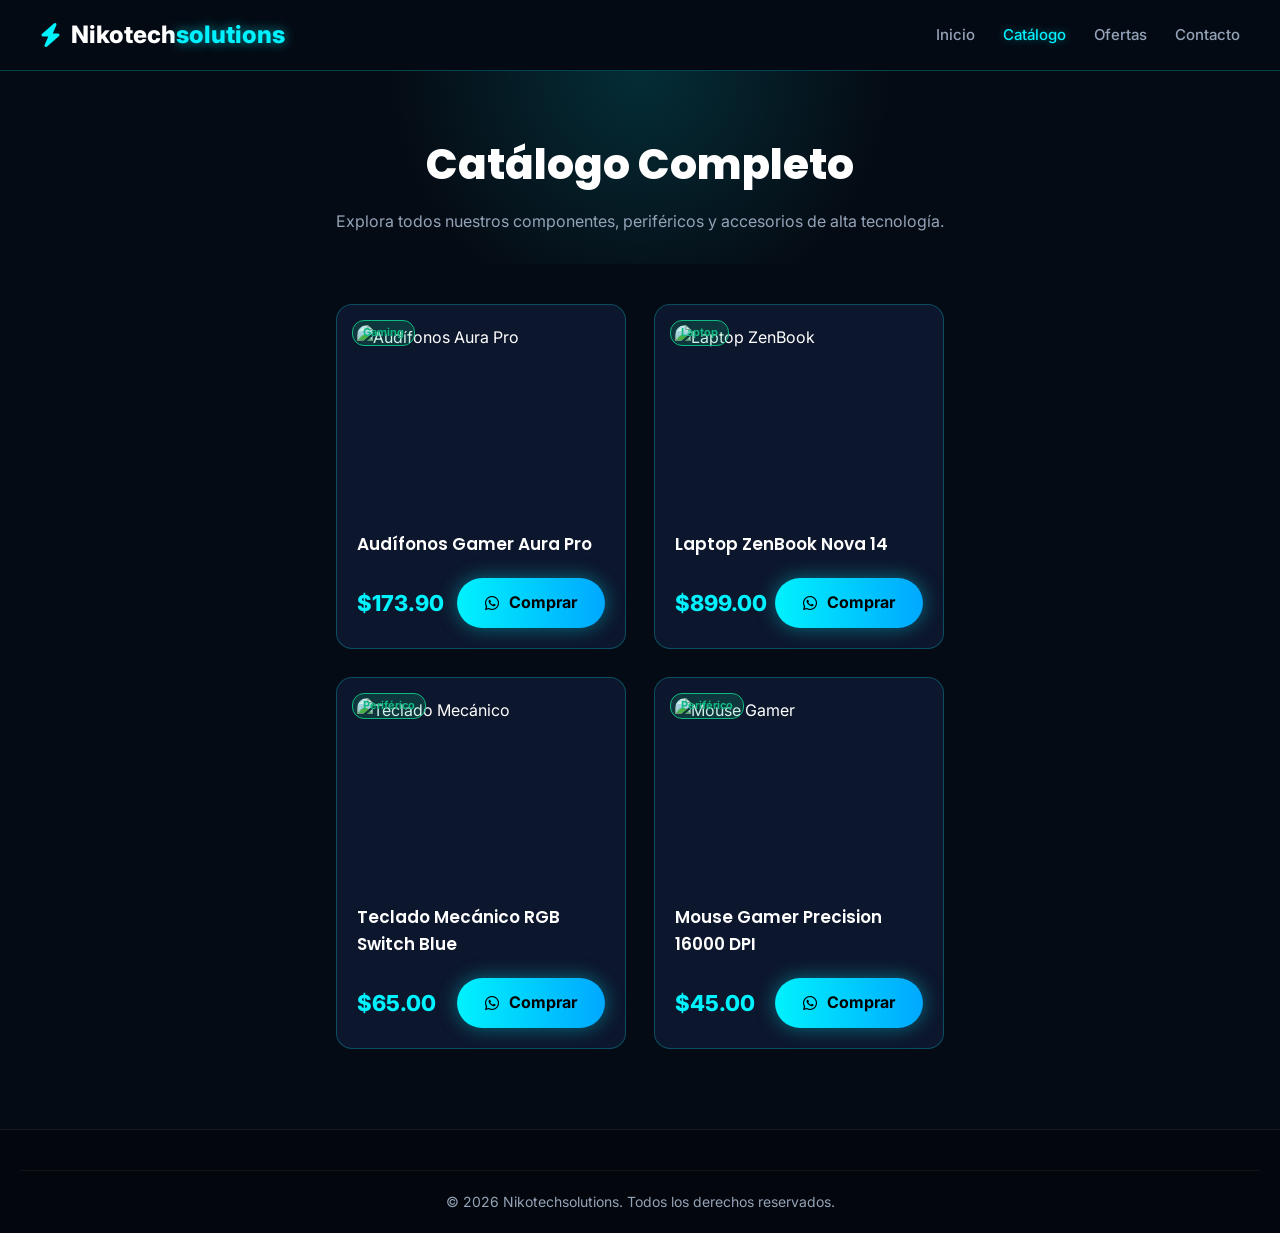
==== catalogo.html @ 28a03f34 "catalogo.html" ====
<!DOCTYPE html>
<html lang="es">
<head>
    <meta charset="UTF-8">
    <meta name="viewport" content="width=device-width, initial-scale=1.0">
    <title>Catálogo Completo | Nikotechsolutions</title>
    <link href="https://fonts.googleapis.com/css2?family=Poppins:wght@400;600;700;800&family=Inter:wght@300;400;500;600&display=swap" rel="stylesheet">
    <link rel="stylesheet" href="https://cdnjs.cloudflare.com/ajax/libs/font-awesome/6.5.1/css/all.min.css">
    <link rel="stylesheet" href="styles.css">
</head>
<body>

    <header>
        <div class="container nav-container">
            <a href="index.html" class="brand-logo">
                <i class="fa-solid fa-bolt" style="color: var(--accent-cyan);"></i>
                <span style="color: #fff;">Nikotech<span style="color: var(--accent-cyan); text-shadow: 0 0 12px rgba(0, 242, 254, 0.6);">solutions</span></span>
            </a>
            <ul class="nav-links">
                <li><a href="index.html">Inicio</a></li>
                <li><a href="catalogo.html" class="active">Catálogo</a></li>
                <li><a href="ofertas.html">Ofertas</a></li>
                <li><a href="contacto.html">Contacto</a></li>
            </ul>
        </div>
    </header>

    <main class="container">
        <section class="page-header">
            <h1>Catálogo Completo</h1>
            <p>Explora todos nuestros componentes, periféricos y accesorios de alta tecnología.</p>
        </section>

        <section class="products-grid">
            <!-- Producto 1 -->
            <div class="product-card">
                <span class="product-badge">Gaming</span>
                <img src="https://images.unsplash.com/photo-1546435770-a3e426bf472b?w=500" alt="Audífonos Aura Pro" class="product-img">
                <h3 class="product-title">Audífonos Gamer Aura Pro</h3>
                <div class="product-bottom">
                    <span class="product-price">$173.90</span>
                    <a href="https://wa.me/573000000000" class="btn-primary" target="_blank"><i class="fa-brands fa-whatsapp"></i> Comprar</a>
                </div>
            </div>

            <!-- Producto 2 -->
            <div class="product-card">
                <span class="product-badge">Laptop</span>
                <img src="https://images.unsplash.com/photo-1603302576837-37561b2e2302?w=500" alt="Laptop ZenBook" class="product-img">
                <h3 class="product-title">Laptop ZenBook Nova 14</h3>
                <div class="product-bottom">
                    <span class="product-price">$899.00</span>
                    <a href="https://wa.me/573000000000" class="btn-primary" target="_blank"><i class="fa-brands fa-whatsapp"></i> Comprar</a>
                </div>
            </div>

            <!-- Producto 3 -->
            <div class="product-card">
                <span class="product-badge">Periférico</span>
                <img src="https://images.unsplash.com/photo-1587829741301-dc798b83add3?w=500" alt="Teclado Mecánico" class="product-img">
                <h3 class="product-title">Teclado Mecánico RGB Switch Blue</h3>
                <div class="product-bottom">
                    <span class="product-price">$65.00</span>
                    <a href="https://wa.me/573000000000" class="btn-primary" target="_blank"><i class="fa-brands fa-whatsapp"></i> Comprar</a>
                </div>
            </div>

            <!-- Producto 4 -->
            <div class="product-card">
                <span class="product-badge">Periférico</span>
                <img src="https://images.unsplash.com/photo-1615663245857-ac93bb7c39e7?w=500" alt="Mouse Gamer" class="product-img">
                <h3 class="product-title">Mouse Gamer Precision 16000 DPI</h3>
                <div class="product-bottom">
                    <span class="product-price">$45.00</span>
                    <a href="https://wa.me/573000000000" class="btn-primary" target="_blank"><i class="fa-brands fa-whatsapp"></i> Comprar</a>
                </div>
            </div>
        </section>
    </main>

    <footer>
        <div class="container footer-bottom">
            <p>© 2026 Nikotechsolutions. Todos los derechos reservados.</p>
        </div>
    </footer>

</body>
</html>
---- styles.css ----
/* =========================================================
   ESTILOS GLOBALES - NIKOTECHSOLUTIONS
   ========================================================= */
:root {
    --bg-dark: #050b14;
    --bg-card: #0c162c;
    --bg-card-hover: #12203f;
    --accent-cyan: #00f2fe;
    --accent-green: #10b981;
    --accent-purple: #a855f7;
    --text-main: #ffffff;
    --text-muted: #94a3b8;
    --border-glow: rgba(0, 242, 254, 0.25);
    --border-glow-hover: rgba(0, 242, 254, 0.8);
}

* {
    margin: 0;
    padding: 0;
    box-sizing: border-box;
    font-family: 'Inter', sans-serif;
}

body {
    background-color: var(--bg-dark);
    color: var(--text-main);
    overflow-x: hidden;
    line-height: 1.6;
    display: flex;
    flex-direction: column;
    min-height: 100vh;
}

main {
    flex: 1;
}

h1, h2, h3, h4, .brand-logo {
    font-family: 'Poppins', sans-serif;
}

.container {
    max-width: 1240px;
    margin: 0 auto;
    padding: 0 20px;
}

/* Header */
header {
    position: sticky;
    top: 0;
    z-index: 100;
    background: rgba(5, 11, 20, 0.85);
    backdrop-filter: blur(12px);
    border-bottom: 1px solid var(--border-glow);
    padding: 16px 0;
}

.nav-container {
    display: flex;
    justify-content: space-between;
    align-items: center;
}

.brand-logo {
    font-size: 24px;
    font-weight: 800;
    color: #fff;
    text-decoration: none;
    display: flex;
    align-items: center;
    gap: 10px;
}

.nav-links {
    display: flex;
    list-style: none;
    gap: 28px;
}

.nav-links a {
    color: var(--text-muted);
    text-decoration: none;
    font-weight: 500;
    font-size: 15px;
    transition: 0.3s;
}

.nav-links a:hover, .nav-links a.active {
    color: var(--accent-cyan);
    text-shadow: 0 0 8px rgba(0, 242, 254, 0.4);
}

.header-actions {
    display: flex;
    align-items: center;
    gap: 18px;
}

.cart-btn {
    background: rgba(0, 242, 254, 0.1);
    border: 1px solid var(--accent-cyan);
    color: var(--accent-cyan);
    width: 42px;
    height: 42px;
    border-radius: 50%;
    display: flex;
    align-items: center;
    justify-content: center;
    cursor: pointer;
    position: relative;
}

/* Títulos de sección */
.page-header {
    padding: 60px 0 30px;
    text-align: center;
    background: radial-gradient(circle at 50% 0%, rgba(0, 242, 254, 0.15) 0%, transparent 70%);
}

.page-header h1 {
    font-size: 42px;
    font-weight: 800;
    margin-bottom: 10px;
}

.page-header p {
    color: var(--text-muted);
    font-size: 16px;
}

/* Tarjetas de Producto */
.products-grid {
    display: grid;
    grid-template-columns: repeat(auto-fill, minmax(260px, 1fr));
    gap: 28px;
    padding: 40px 0 80px;
}

.product-card {
    background: var(--bg-card);
    border: 1px solid var(--border-glow);
    border-radius: 16px;
    padding: 20px;
    transition: 0.3s ease;
    display: flex;
    flex-direction: column;
    justify-content: space-between;
    position: relative;
}

.product-card:hover {
    transform: translateY(-6px);
    background: var(--bg-card-hover);
    border-color: var(--border-glow-hover);
    box-shadow: 0 10px 25px rgba(0, 242, 254, 0.25);
}

.product-badge {
    position: absolute;
    top: 15px;
    left: 15px;
    background: rgba(16, 185, 129, 0.2);
    border: 1px solid var(--accent-green);
    color: var(--accent-green);
    font-size: 11px;
    font-weight: 700;
    padding: 3px 10px;
    border-radius: 12px;
}

.product-img {
    width: 100%;
    height: 190px;
    object-fit: cover;
    border-radius: 10px;
    margin-bottom: 16px;
}

.product-title {
    font-size: 17px;
    font-weight: 600;
    margin-bottom: 8px;
}

.product-bottom {
    display: flex;
    justify-content: space-between;
    align-items: center;
    margin-top: 12px;
}

.product-price {
    font-size: 22px;
    font-weight: 800;
    color: var(--accent-cyan);
}

.btn-primary {
    display: inline-flex;
    align-items: center;
    gap: 10px;
    background: linear-gradient(90deg, var(--accent-cyan), #00a8ff);
    color: #000;
    font-weight: 700;
    padding: 12px 28px;
    border-radius: 30px;
    text-decoration: none;
    box-shadow: 0 0 20px rgba(0, 242, 254, 0.4);
    border: none;
    cursor: pointer;
}

/* Footer */
footer {
    background: #03070d;
    border-top: 1px solid rgba(255, 255, 255, 0.08);
    padding: 40px 0 20px;
    color: var(--text-muted);
    font-size: 14px;
}

.footer-bottom {
    text-align: center;
    padding-top: 20px;
    border-top: 1px solid rgba(255, 255, 255, 0.05);
}

/* Responsivo */
@media (max-width: 768px) {
    .nav-links { display: none; }
    .brand-logo { font-size: 18px; }
    .page-header h1 { font-size: 30px; }
}
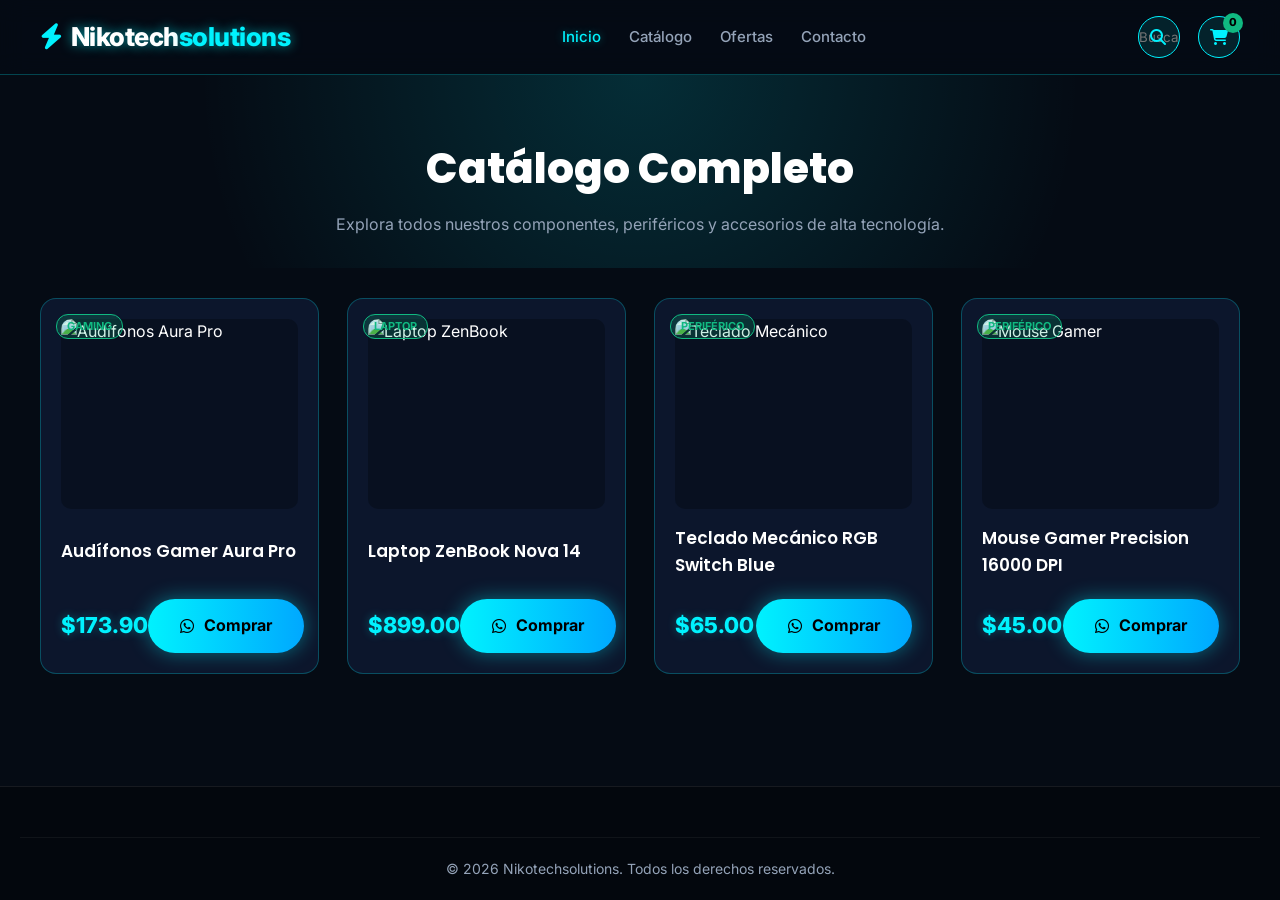
==== commit 5a012442: "catalogo.html" ====
--- a/catalogo.html
+++ b/catalogo.html
@@ -11,19 +11,42 @@
 <body>
 
     <header>
-        <div class="container nav-container">
-            <a href="index.html" class="brand-logo">
-                <i class="fa-solid fa-bolt" style="color: var(--accent-cyan);"></i>
-                <span style="color: #fff;">Nikotech<span style="color: var(--accent-cyan); text-shadow: 0 0 12px rgba(0, 242, 254, 0.6);">solutions</span></span>
-            </a>
-            <ul class="nav-links">
-                <li><a href="index.html">Inicio</a></li>
-                <li><a href="catalogo.html" class="active">Catálogo</a></li>
-                <li><a href="ofertas.html">Ofertas</a></li>
-                <li><a href="contacto.html">Contacto</a></li>
-            </ul>
+    <div class="container nav-container">
+        <!-- Logo -->
+        <a href="index.html" class="brand-logo">
+            <i class="fa-solid fa-bolt" style="color: var(--accent-cyan);"></i>
+            <span style="color: #fff;">Nikotech<span style="color: var(--accent-cyan); text-shadow: 0 0 12px rgba(0, 242, 254, 0.6);">solutions</span></span>
+        </a>
+
+        <!-- Enlaces del Menú -->
+        <ul class="nav-links" id="navLinks">
+            <li><a href="index.html" class="active">Inicio</a></li>
+            <li><a href="catalogo.html">Catálogo</a></li>
+            <li><a href="ofertas.html">Ofertas</a></li>
+            <li><a href="contacto.html">Contacto</a></li>
+        </ul>
+
+        <!-- Acciones del Header -->
+        <div class="header-actions">
+            <!-- Buscador (Lupita) -->
+            <div class="search-box">
+                <i class="fa-solid fa-magnifying-glass"></i>
+                <input type="text" id="searchInput" placeholder="Buscar..." onkeyup="filterProducts()">
+            </div>
+
+            <!-- Carrito -->
+            <div class="cart-btn" onclick="toggleCart()">
+                <i class="fa-solid fa-cart-shopping"></i>
+                <div class="cart-count" id="cartCount">0</div>
+            </div>
+
+            <!-- Botón Menú Hamburguesa (3 Líneas) -->
+            <button class="mobile-menu-btn" id="mobileMenuBtn" onclick="toggleMobileMenu()">
+                <i class="fa-solid fa-bars"></i>
+            </button>
         </div>
-    </header>
+    </div>
+</header>
 
     <main class="container">
         <section class="page-header">
--- a/styles.css
+++ b/styles.css
@@ -1,234 +1,888 @@
-/* =========================================================
-   ESTILOS GLOBALES - NIKOTECHSOLUTIONS
-   ========================================================= */
 :root {
-    --bg-dark: #050b14;
-    --bg-card: #0c162c;
-    --bg-card-hover: #12203f;
-    --accent-cyan: #00f2fe;
-    --accent-green: #10b981;
-    --accent-purple: #a855f7;
-    --text-main: #ffffff;
-    --text-muted: #94a3b8;
-    --border-glow: rgba(0, 242, 254, 0.25);
-    --border-glow-hover: rgba(0, 242, 254, 0.8);
-}
-
+  --bg-dark: #050b14;
+  --bg-card: #0c162c;
+  --bg-card-hover: #12203f;
+  --accent-cyan: #00f2fe;
+  --accent-green: #10b981;
+  --accent-purple: #a855f7;
+  --text-main: #ffffff;
+  --text-muted: #94a3b8;
+  --border-glow: rgba(0, 242, 254, 0.25);
+  --border-glow-hover: rgba(0, 242, 254, 0.8);
+}
 * {
-    margin: 0;
-    padding: 0;
-    box-sizing: border-box;
-    font-family: 'Inter', sans-serif;
-}
-
+  margin: 0;
+  padding: 0;
+  box-sizing: border-box;
+  font-family: "Inter", sans-serif;
+}
 body {
-    background-color: var(--bg-dark);
-    color: var(--text-main);
-    overflow-x: hidden;
-    line-height: 1.6;
-    display: flex;
+  background-color: var(--bg-dark);
+  color: var(--text-main);
+  overflow-x: hidden;
+  line-height: 1.6;
+  display: flex;
+  flex-direction: column;
+  min-height: 100vh;
+}
+h1,
+h2,
+h3,
+h4,
+.brand-logo {
+  font-family: "Poppins", sans-serif;
+}
+.container {
+  max-width: 1240px;
+  margin: 0 auto;
+  padding: 0 20px;
+}
+
+main {
+  flex: 1;
+}
+
+/* =========================================================
+   TÍTULOS DE PÁGINA (usado en catálogo, ofertas, contacto)
+   ========================================================= */
+.page-header {
+  padding: 60px 0 30px;
+  text-align: center;
+  background: radial-gradient(
+    circle at 50% 0%,
+    rgba(0, 242, 254, 0.15) 0%,
+    transparent 70%
+  );
+}
+.page-header h1 {
+  font-size: 42px;
+  font-weight: 800;
+  margin-bottom: 10px;
+}
+.page-header p {
+  color: var(--text-muted);
+  font-size: 16px;
+}
+@media (max-width: 768px) {
+  .brand-logo {
+    font-size: 18px;
+  }
+  .page-header h1 {
+    font-size: 30px;
+  }
+}
+/* =========================================================
+   ANIMACIONES DEL BANNER PRINCIPAL (HERO)
+   ========================================================= */
+@keyframes fadeInUp {
+  from {
+    opacity: 0;
+    transform: translateY(30px);
+  }
+  to {
+    opacity: 1;
+    transform: translateY(0);
+  }
+}
+@keyframes floatImage {
+  0% {
+    transform: translateY(0px);
+    box-shadow: 0 0 35px rgba(0, 242, 254, 0.2);
+  }
+  50% {
+    transform: translateY(-15px);
+    box-shadow: 0 0 50px rgba(0, 242, 254, 0.5);
+  }
+  100% {
+    transform: translateY(0px);
+    box-shadow: 0 0 35px rgba(0, 242, 254, 0.2);
+  }
+}
+@keyframes neonPulse {
+  0% {
+    box-shadow: 0 0 15px rgba(0, 242, 254, 0.4);
+  }
+  50% {
+    box-shadow:
+      0 0 30px rgba(0, 242, 254, 0.8),
+      0 0 10px rgba(255, 255, 255, 0.6);
+  }
+  100% {
+    box-shadow: 0 0 15px rgba(0, 242, 254, 0.4);
+  }
+}
+.hero-text .btn-primary {
+  animation:
+    fadeInUp 0.8s ease-out 0.4s forwards,
+    neonPulse 2.5s infinite 1.2s;
+  opacity: 0;
+}
+/* =========================================================
+   MENÚ HAMBURGUESA RESPONSIVO (SOLO CELULARES)
+   ========================================================= */
+.mobile-menu-btn {
+  display: none !important;
+}
+@media (max-width: 768px) {
+  .mobile-menu-btn {
+    display: block !important;
+    background: none;
+    border: none;
+    color: var(--accent-cyan);
+    font-size: 22px;
+    cursor: pointer;
+    padding: 5px;
+  }
+  .nav-links {
+    display: flex !important;
     flex-direction: column;
-    min-height: 100vh;
-}
-
-main {
-    flex: 1;
-}
-
-h1, h2, h3, h4, .brand-logo {
-    font-family: 'Poppins', sans-serif;
-}
-
-.container {
-    max-width: 1240px;
-    margin: 0 auto;
-    padding: 0 20px;
-}
-
-/* Header */
+    position: fixed;
+    top: 60px;
+    left: 0;
+    width: 100%;
+    background: rgba(5, 11, 20, 0.98);
+    backdrop-filter: blur(15px);
+    border-bottom: 1px solid var(--border-glow);
+    padding: 25px 0;
+    gap: 20px;
+    text-align: center;
+
+    opacity: 0;
+    visibility: hidden;
+    pointer-events: none;
+    transform: translateY(-15px);
+    transition: all 0.3s ease-in-out;
+    z-index: 9999;
+  }
+  .nav-links.active {
+    opacity: 1 !important;
+    visibility: visible !important;
+    pointer-events: auto !important;
+    transform: translateY(0) !important;
+  }
+  .nav-links li a {
+    font-size: 18px;
+    color: #fff;
+    display: block;
+    padding: 8px 0;
+  }
+}
+.hero-slider {
+  position: relative;
+  width: 100%;
+}
+.slide {
+  display: none;
+  opacity: 0;
+  transition: opacity 0.6s ease-in-out;
+}
+.slide.active {
+  display: block;
+  opacity: 1;
+}
+.slider-dots {
+  display: flex;
+  justify-content: center;
+  gap: 10px;
+  margin-top: 20px;
+}
+.dot {
+  width: 12px;
+  height: 12px;
+  background: rgba(255, 255, 255, 0.2);
+  border: 1px solid var(--accent-cyan);
+  border-radius: 50%;
+  cursor: pointer;
+  transition: all 0.3s ease;
+}
+.dot.active,
+.dot:hover {
+  background: var(--accent-cyan);
+  box-shadow: 0 0 10px var(--accent-cyan);
+  width: 28px;
+  border-radius: 10px;
+}
+
+/* =========================================================
+   NAVEGACIÓN Y HEADER (menú, logo, buscador, carrito)
+   ========================================================= */
 header {
-    position: sticky;
-    top: 0;
-    z-index: 100;
-    background: rgba(5, 11, 20, 0.85);
-    backdrop-filter: blur(12px);
-    border-bottom: 1px solid var(--border-glow);
-    padding: 16px 0;
-}
-
+  position: sticky;
+  top: 0;
+  z-index: 100;
+  background: rgba(5, 11, 20, 0.85);
+  backdrop-filter: blur(12px);
+  border-bottom: 1px solid var(--border-glow);
+  padding: 16px 0;
+}
 .nav-container {
-    display: flex;
-    justify-content: space-between;
-    align-items: center;
-}
-
+  display: flex;
+  justify-content: space-between;
+  align-items: center;
+}
 .brand-logo {
-    font-size: 24px;
-    font-weight: 800;
-    color: #fff;
-    text-decoration: none;
+  font-size: 26px;
+  font-weight: 800;
+  color: #fff;
+  text-decoration: none;
+  display: flex;
+  align-items: center;
+  gap: 8px;
+  letter-spacing: -0.5px;
+}
+.brand-logo span {
+  color: var(--accent-cyan);
+  text-shadow: 0 0 12px rgba(0, 242, 254, 0.6);
+}
+.nav-links {
+  display: flex;
+  list-style: none;
+  gap: 28px;
+}
+.nav-links a {
+  color: var(--text-muted);
+  text-decoration: none;
+  font-weight: 500;
+  font-size: 15px;
+  transition: all 0.3s ease;
+}
+.nav-links a:hover,
+.nav-links a.active {
+  color: var(--accent-cyan);
+  text-shadow: 0 0 8px rgba(0, 242, 254, 0.4);
+}
+.header-actions {
+  display: flex;
+  align-items: center;
+  gap: 18px;
+}
+/* =========================================================
+   BUSCADOR COMPACTO (LUPITA DESPLEGABLE GLOBAL)
+   ========================================================= */
+.search-box {
+    position: relative;
+    width: 42px;
+    height: 42px;
     display: flex;
     align-items: center;
-    gap: 10px;
-}
-
-.nav-links {
-    display: flex;
-    list-style: none;
-    gap: 28px;
-}
-
-.nav-links a {
-    color: var(--text-muted);
-    text-decoration: none;
-    font-weight: 500;
-    font-size: 15px;
-    transition: 0.3s;
-}
-
-.nav-links a:hover, .nav-links a.active {
+    justify-content: flex-end; /* Mantiene la expansión hacia la izquierda */
+}
+
+/* Icono de la lupita */
+.search-box i {
+    position: absolute;
+    right: 14px;
+    top: 50%;
+    transform: translateY(-50%);
     color: var(--accent-cyan);
-    text-shadow: 0 0 8px rgba(0, 242, 254, 0.4);
-}
-
-.header-actions {
-    display: flex;
-    align-items: center;
-    gap: 18px;
-}
-
-.cart-btn {
+    font-size: 16px;
+    pointer-events: none;
+    z-index: 2;
+    transition: all 0.3s ease;
+}
+
+/* Input colapsado como botón circular */
+.search-box input {
+    width: 42px;
+    height: 42px;
+    padding: 0;
+    border-radius: 50%;
     background: rgba(0, 242, 254, 0.1);
     border: 1px solid var(--accent-cyan);
-    color: var(--accent-cyan);
-    width: 42px;
-    height: 42px;
-    border-radius: 50%;
-    display: flex;
-    align-items: center;
+    color: transparent; /* Oculta el texto de placeholder mientras está cerrado */
+    cursor: pointer;
+    outline: none;
+    transition: all 0.4s cubic-bezier(0.4, 0, 0.2, 1);
+    position: absolute;
+    right: 0;
+}
+
+/* Efecto Hover */
+.search-box input:hover {
+    box-shadow: 0 0 12px rgba(0, 242, 254, 0.4);
+}
+
+/* Al hacer clic (Focus): la barra se despliega */
+.search-box input:focus {
+    width: 220px; /* Ancho expandido para escribir */
+    border-radius: 20px;
+    padding: 8px 38px 8px 16px; /* Espacio interno para que el texto no toque la lupita */
+    color: #ffffff;
+    background: #0c162c;
+    box-shadow: 0 0 15px rgba(0, 242, 254, 0.5);
+    cursor: text;
+}
+.cart-btn {
+  background: rgba(0, 242, 254, 0.1);
+  border: 1px solid var(--accent-cyan);
+  color: var(--accent-cyan);
+  width: 42px;
+  height: 42px;
+  border-radius: 50%;
+  display: flex;
+  align-items: center;
+  justify-content: center;
+  cursor: pointer;
+  position: relative;
+  transition: 0.3s;
+}
+.cart-btn:hover {
+  background: var(--accent-cyan);
+  color: #000;
+  box-shadow: 0 0 15px rgba(0, 242, 254, 0.6);
+}
+.cart-count {
+  position: absolute;
+  top: -4px;
+  right: -4px;
+  background: var(--accent-green);
+  color: #000;
+  font-size: 11px;
+  font-weight: 800;
+  width: 20px;
+  height: 20px;
+  border-radius: 50%;
+  display: flex;
+  align-items: center;
+  justify-content: center;
+}
+/* =========================================================
+   BANNER PRINCIPAL (HERO)
+   ========================================================= */
+.hero {
+  padding: 80px 0 60px;
+  position: relative;
+  background: radial-gradient(
+    circle at 80% 20%,
+    rgba(0, 242, 254, 0.12) 0%,
+    transparent 60%
+  );
+}
+.hero-grid {
+  display: grid;
+  grid-template-columns: 1fr 1fr;
+  gap: 40px;
+  align-items: center;
+}
+.hero-text h1 {
+  font-size: 52px;
+  font-weight: 800;
+  line-height: 1.15;
+  margin-bottom: 20px;
+  background: linear-gradient(90deg, #ffffff 40%, var(--accent-cyan) 100%);
+  -webkit-background-clip: text;
+  -webkit-text-fill-color: transparent;
+  animation: fadeInUp 0.8s ease-out forwards;
+}
+.hero-text p {
+  color: var(--text-muted);
+  font-size: 18px;
+  margin-bottom: 30px;
+  max-width: 500px;
+  animation: fadeInUp 0.8s ease-out 0.2s forwards;
+  opacity: 0;
+}
+.btn-primary {
+  display: inline-flex;
+  align-items: center;
+  gap: 10px;
+  background: linear-gradient(90deg, var(--accent-cyan), #00a8ff);
+  color: #000;
+  font-weight: 700;
+  padding: 14px 32px;
+  border-radius: 30px;
+  text-decoration: none;
+  box-shadow: 0 0 20px rgba(0, 242, 254, 0.4);
+  transition: 0.3s;
+  border: none;
+  cursor: pointer;
+}
+.btn-primary:hover {
+  transform: translateY(-2px);
+  box-shadow: 0 0 30px rgba(0, 242, 254, 0.8);
+}
+.hero-image {
+  position: relative;
+  text-align: center;
+}
+.hero-image img {
+  width: 100%;
+  max-width: 520px;
+  border-radius: 20px;
+  border: 1px solid var(--border-glow);
+  box-shadow: 0 0 35px rgba(0, 242, 254, 0.2);
+  object-fit: cover;
+  animation: floatImage 4s ease-in-out infinite;
+}
+/* =========================================================
+   CATEGORÍAS, FILTROS Y GRILLA DE PRODUCTOS
+   ========================================================= */
+.section-title {
+  font-size: 32px;
+  font-weight: 700;
+  margin-bottom: 30px;
+  text-align: center;
+  position: relative;
+}
+.section-title::after {
+  content: "";
+  display: block;
+  width: 60px;
+  height: 3px;
+  background: var(--accent-cyan);
+  margin: 10px auto 0;
+  border-radius: 2px;
+  box-shadow: 0 0 10px var(--accent-cyan);
+}
+.categories {
+  padding: 40px 0;
+}
+.category-filters {
+  display: flex;
+  justify-content: center;
+  gap: 12px;
+  margin-bottom: 40px;
+  flex-wrap: wrap;
+}
+.filter-btn {
+  background: rgba(255, 255, 255, 0.05);
+  border: 1px solid rgba(255, 255, 255, 0.1);
+  color: var(--text-muted);
+  padding: 10px 22px;
+  border-radius: 20px;
+  cursor: pointer;
+  font-weight: 500;
+  transition: 0.3s;
+}
+.filter-btn.active,
+.filter-btn:hover {
+  background: rgba(0, 242, 254, 0.15);
+  border-color: var(--accent-cyan);
+  color: var(--accent-cyan);
+  box-shadow: 0 0 12px rgba(0, 242, 254, 0.3);
+}
+.products-grid {
+  display: grid;
+
+  grid-template-columns: repeat(auto-fill, minmax(260px, 1fr));
+  gap: 28px;
+  width: 100%;
+  padding: 30px 0 60px;
+  box-sizing: border-box;
+}
+.product-card {
+  background: var(--bg-card);
+  border: 1px solid var(--border-glow);
+  border-radius: 16px;
+  padding: 20px;
+  transition: all 0.3s ease;
+  display: flex;
+  flex-direction: column;
+  justify-content: space-between;
+  position: relative;
+  overflow: hidden;
+  max-width: 100%;
+}
+@media (min-width: 1024px) {
+  .products-grid {
+    grid-template-columns: repeat(4, 1fr);
+  }
+}
+@media (min-width: 769px) and (max-width: 1023px) {
+  .products-grid {
+    grid-template-columns: repeat(3, 1fr);
+  }
+}
+@media (max-width: 768px) {
+  .products-grid {
+    grid-template-columns: repeat(auto-fill, minmax(220px, 1fr));
+    gap: 16px;
+  }
+}
+.product-card:hover {
+  transform: translateY(-6px);
+  background: var(--bg-card-hover);
+  border-color: var(--border-glow-hover);
+  box-shadow: 0 10px 25px rgba(0, 242, 254, 0.25);
+}
+.product-badge {
+  position: absolute;
+  top: 15px;
+  left: 15px;
+  background: rgba(16, 185, 129, 0.2);
+  border: 1px solid var(--accent-green);
+  color: var(--accent-green);
+  font-size: 11px;
+  font-weight: 700;
+  padding: 3px 10px;
+  border-radius: 12px;
+  text-transform: uppercase;
+}
+.product-img {
+  width: 100%;
+  height: 190px;
+  object-fit: cover;
+  border-radius: 10px;
+  margin-bottom: 16px;
+  background: #081020;
+}
+.product-title {
+  font-size: 17px;
+  font-weight: 600;
+  margin-bottom: 8px;
+  color: #fff;
+}
+.product-rating {
+  color: #f59e0b;
+  font-size: 13px;
+  margin-bottom: 12px;
+}
+.product-bottom {
+  display: flex;
+  justify-content: space-between;
+  align-items: center;
+  margin-top: 12px;
+}
+.product-price {
+  font-size: 22px;
+  font-weight: 800;
+  color: var(--accent-cyan);
+  text-shadow: 0 0 10px rgba(0, 242, 254, 0.3);
+}
+.add-cart-btn {
+  background: rgba(0, 242, 254, 0.1);
+  border: 1px solid var(--accent-cyan);
+  color: var(--accent-cyan);
+  padding: 8px 14px;
+  border-radius: 8px;
+  cursor: pointer;
+  font-weight: 600;
+  font-size: 13px;
+  transition: 0.3s;
+  display: flex;
+  align-items: center;
+  gap: 6px;
+}
+.add-cart-btn:hover {
+  background: var(--accent-cyan);
+  color: #000;
+  box-shadow: 0 0 12px rgba(0, 242, 254, 0.6);
+}
+/* =========================================================
+   OFERTA DEL DÍA CON CONTADOR
+   ========================================================= */
+.deal-banner {
+  background: linear-gradient(135deg, #09152e 0%, #050b14 100%);
+  border: 1px solid var(--accent-cyan);
+  border-radius: 20px;
+  padding: 40px;
+  margin-bottom: 80px;
+  display: flex;
+  justify-content: space-between;
+  align-items: center;
+  box-shadow: 0 0 30px rgba(0, 242, 254, 0.15);
+  flex-wrap: wrap;
+  gap: 30px;
+}
+.deal-info h3 {
+  font-size: 32px;
+  color: #fff;
+  margin-bottom: 10px;
+}
+.countdown {
+  display: flex;
+  gap: 15px;
+  margin-top: 20px;
+}
+.time-box {
+  background: rgba(0, 0, 0, 0.5);
+  border: 1px solid var(--border-glow);
+  padding: 12px 18px;
+  border-radius: 10px;
+  text-align: center;
+  min-width: 70px;
+}
+.time-box span {
+  font-size: 24px;
+  font-weight: 800;
+  color: var(--accent-green);
+  display: block;
+}
+.time-box label {
+  font-size: 11px;
+  color: var(--text-muted);
+  text-transform: uppercase;
+}
+/* =========================================================
+   MODAL DEL CARRITO DE COMPRAS (drawer lateral)
+   Debe existir en TODAS las páginas junto con el HTML
+   del #cartModal para que el carrito funcione igual en todas.
+   ========================================================= */
+.cart-modal {
+  position: fixed;
+  top: 0;
+  right: -420px;
+  width: 400px;
+  height: 100vh;
+  background: #091326;
+  border-left: 1px solid var(--accent-cyan);
+  box-shadow: -10px 0 30px rgba(0, 0, 0, 0.8);
+  z-index: 1000;
+  transition: 0.4s ease;
+  display: flex;
+  flex-direction: column;
+  padding: 24px;
+}
+.cart-modal.open {
+  right: 0;
+}
+.cart-header {
+  display: flex;
+  justify-content: space-between;
+  align-items: center;
+  padding-bottom: 20px;
+  border-bottom: 1px solid rgba(255, 255, 255, 0.1);
+}
+.close-cart {
+  background: none;
+  border: none;
+  color: #fff;
+  font-size: 20px;
+  cursor: pointer;
+}
+.cart-items {
+  flex-grow: 1;
+  overflow-y: auto;
+  margin: 20px 0;
+  display: flex;
+  flex-direction: column;
+  gap: 15px;
+}
+.cart-item {
+  display: flex;
+  align-items: center;
+  gap: 12px;
+  background: rgba(255, 255, 255, 0.03);
+  padding: 10px;
+  border-radius: 8px;
+}
+.cart-item img {
+  width: 50px;
+  height: 50px;
+  object-fit: cover;
+  border-radius: 6px;
+}
+.cart-item-details {
+  flex-grow: 1;
+}
+.cart-item-title {
+  font-size: 14px;
+  font-weight: 600;
+}
+.cart-item-price {
+  font-size: 13px;
+  color: var(--accent-cyan);
+}
+.remove-item {
+  color: #ef4444;
+  cursor: pointer;
+  font-size: 14px;
+}
+.cart-footer {
+  border-top: 1px solid rgba(255, 255, 255, 0.1);
+  padding-top: 20px;
+}
+.cart-total {
+  display: flex;
+  justify-content: space-between;
+  font-size: 20px;
+  font-weight: 700;
+  margin-bottom: 20px;
+}
+.btn-whatsapp {
+  background: #25d366;
+  color: #fff;
+  width: 100%;
+  padding: 14px;
+  border-radius: 10px;
+  border: none;
+  font-weight: 700;
+  font-size: 16px;
+  cursor: pointer;
+  display: flex;
+  align-items: center;
+  justify-content: center;
+  gap: 10px;
+  transition: 0.3s;
+}
+.btn-whatsapp:hover {
+  background: #1ebc57;
+  box-shadow: 0 0 15px rgba(37, 211, 102, 0.5);
+}
+/* =========================================================
+   FOOTER
+   ========================================================= */
+footer {
+  background: #03070d;
+  border-top: 1px solid rgba(255, 255, 255, 0.08);
+  padding: 50px 0 20px;
+  color: var(--text-muted);
+  font-size: 14px;
+}
+.footer-grid {
+  display: grid;
+  grid-template-columns: 2fr 1fr 1fr;
+  gap: 40px;
+  margin-bottom: 40px;
+}
+.footer-about p {
+  margin-top: 12px;
+  max-width: 320px;
+}
+.social-icons {
+  display: flex;
+  gap: 14px;
+  margin-top: 16px;
+}
+.social-icons a {
+  color: var(--text-muted);
+  font-size: 18px;
+  transition: 0.3s;
+}
+.social-icons a:hover {
+  color: var(--accent-cyan);
+}
+.footer-bottom {
+  text-align: center;
+  padding-top: 20px;
+  border-top: 1px solid rgba(255, 255, 255, 0.05);
+}
+/* Menú desplegable móvil: abre/cierra con toggleMobileMenu() en el JS */
+@media (max-width: 768px) {
+  .nav-links {
+    display: flex !important;
+    flex-direction: column;
+    position: fixed;
+    top: 60px;
+    left: 0;
+    width: 100%;
+    background: rgba(5, 11, 20, 0.98);
+    backdrop-filter: blur(15px);
+    border-bottom: 1px solid var(--border-glow);
+    padding: 25px 0;
+    gap: 20px;
+    text-align: center;
+
+    opacity: 0;
+    visibility: hidden;
+    pointer-events: none;
+    transform: translateY(-15px);
+    transition: all 0.3s ease-in-out;
+    z-index: 9999;
+  }
+  .nav-links.active {
+    opacity: 1 !important;
+    visibility: visible !important;
+    pointer-events: auto !important;
+    transform: translateY(0) !important;
+  }
+  .nav-links li a {
+    font-size: 18px;
+    color: #fff;
+    display: block;
+    padding: 8px 0;
+  }
+}
+
+/* =========================================================
+   RESPONSIVO GENERAL (menos de 768px)
+   ========================================================= */
+@media (max-width: 768px) {
+  header {
+    padding: 10px 0;
+  }
+  .brand-logo {
+    font-size: 20px;
+    gap: 5px;
+  }
+  .header-actions {
+    gap: 10px;
+    flex: 1;
+    justify-content: flex-end;
+  }
+  .search-box {
+    flex: 1;
+    max-width: 200px;
+  }
+  .search-box input {
+    width: 100%;
+    font-size: 13px;
+    padding: 7px 12px 7px 30px;
+  }
+  .search-box input:focus {
+    width: 100%;
+    border-color: var(--accent-cyan);
+  }
+  .hero {
+    padding: 50px 0;
+  }
+  .hero-grid {
+    grid-template-columns: 1fr;
+    text-align: center;
+    gap: 30px;
+  }
+  .hero-text h1 {
+    font-size: 36px;
+  }
+  .hero-text p {
+    margin: 0 auto 25px;
+    font-size: 16px;
+  }
+  .hero-image img {
+    max-width: 90%;
+  }
+  .section-title {
+    font-size: 26px;
+  }
+  .category-filters {
+    gap: 8px;
+  }
+  .filter-btn {
+    padding: 8px 16px;
+    font-size: 13px;
+  }
+  .deal-banner {
+    padding: 25px;
+    text-align: center;
     justify-content: center;
-    cursor: pointer;
-    position: relative;
-}
-
-/* Títulos de sección */
-.page-header {
-    padding: 60px 0 30px;
+  }
+  .deal-info h3 {
+    font-size: 24px;
+  }
+  .countdown {
+    justify-content: center;
+  }
+  .cart-modal {
+    width: 100%;
+    right: -100%;
+  }
+  .footer-grid {
+    grid-template-columns: 1fr;
+    gap: 30px;
     text-align: center;
-    background: radial-gradient(circle at 50% 0%, rgba(0, 242, 254, 0.15) 0%, transparent 70%);
-}
-
-.page-header h1 {
-    font-size: 42px;
-    font-weight: 800;
-    margin-bottom: 10px;
-}
-
-.page-header p {
-    color: var(--text-muted);
-    font-size: 16px;
-}
-
-/* Tarjetas de Producto */
-.products-grid {
-    display: grid;
-    grid-template-columns: repeat(auto-fill, minmax(260px, 1fr));
-    gap: 28px;
-    padding: 40px 0 80px;
-}
-
-.product-card {
-    background: var(--bg-card);
-    border: 1px solid var(--border-glow);
-    border-radius: 16px;
-    padding: 20px;
-    transition: 0.3s ease;
-    display: flex;
-    flex-direction: column;
-    justify-content: space-between;
-    position: relative;
-}
-
-.product-card:hover {
-    transform: translateY(-6px);
-    background: var(--bg-card-hover);
-    border-color: var(--border-glow-hover);
-    box-shadow: 0 10px 25px rgba(0, 242, 254, 0.25);
-}
-
-.product-badge {
-    position: absolute;
-    top: 15px;
-    left: 15px;
-    background: rgba(16, 185, 129, 0.2);
-    border: 1px solid var(--accent-green);
-    color: var(--accent-green);
-    font-size: 11px;
-    font-weight: 700;
-    padding: 3px 10px;
-    border-radius: 12px;
-}
-
-.product-img {
-    width: 100%;
-    height: 190px;
-    object-fit: cover;
-    border-radius: 10px;
-    margin-bottom: 16px;
-}
-
-.product-title {
-    font-size: 17px;
-    font-weight: 600;
-    margin-bottom: 8px;
-}
-
-.product-bottom {
-    display: flex;
-    justify-content: space-between;
-    align-items: center;
-    margin-top: 12px;
-}
-
-.product-price {
-    font-size: 22px;
-    font-weight: 800;
-    color: var(--accent-cyan);
-}
-
-.btn-primary {
-    display: inline-flex;
-    align-items: center;
-    gap: 10px;
-    background: linear-gradient(90deg, var(--accent-cyan), #00a8ff);
-    color: #000;
-    font-weight: 700;
-    padding: 12px 28px;
-    border-radius: 30px;
-    text-decoration: none;
-    box-shadow: 0 0 20px rgba(0, 242, 254, 0.4);
-    border: none;
-    cursor: pointer;
-}
-
-/* Footer */
-footer {
-    background: #03070d;
-    border-top: 1px solid rgba(255, 255, 255, 0.08);
-    padding: 40px 0 20px;
-    color: var(--text-muted);
-    font-size: 14px;
-}
-
-.footer-bottom {
-    text-align: center;
-    padding-top: 20px;
-    border-top: 1px solid rgba(255, 255, 255, 0.05);
-}
-
-/* Responsivo */
-@media (max-width: 768px) {
-    .nav-links { display: none; }
-    .brand-logo { font-size: 18px; }
-    .page-header h1 { font-size: 30px; }
-}
+  }
+  .footer-about p {
+    margin: 12px auto 0;
+  }
+  .social-icons {
+    justify-content: center;
+  }
+}
+@media (max-width: 360px) {
+  .brand-logo {
+    font-size: 18px;
+  }
+  .search-box {
+    max-width: 150px;
+  }
+}
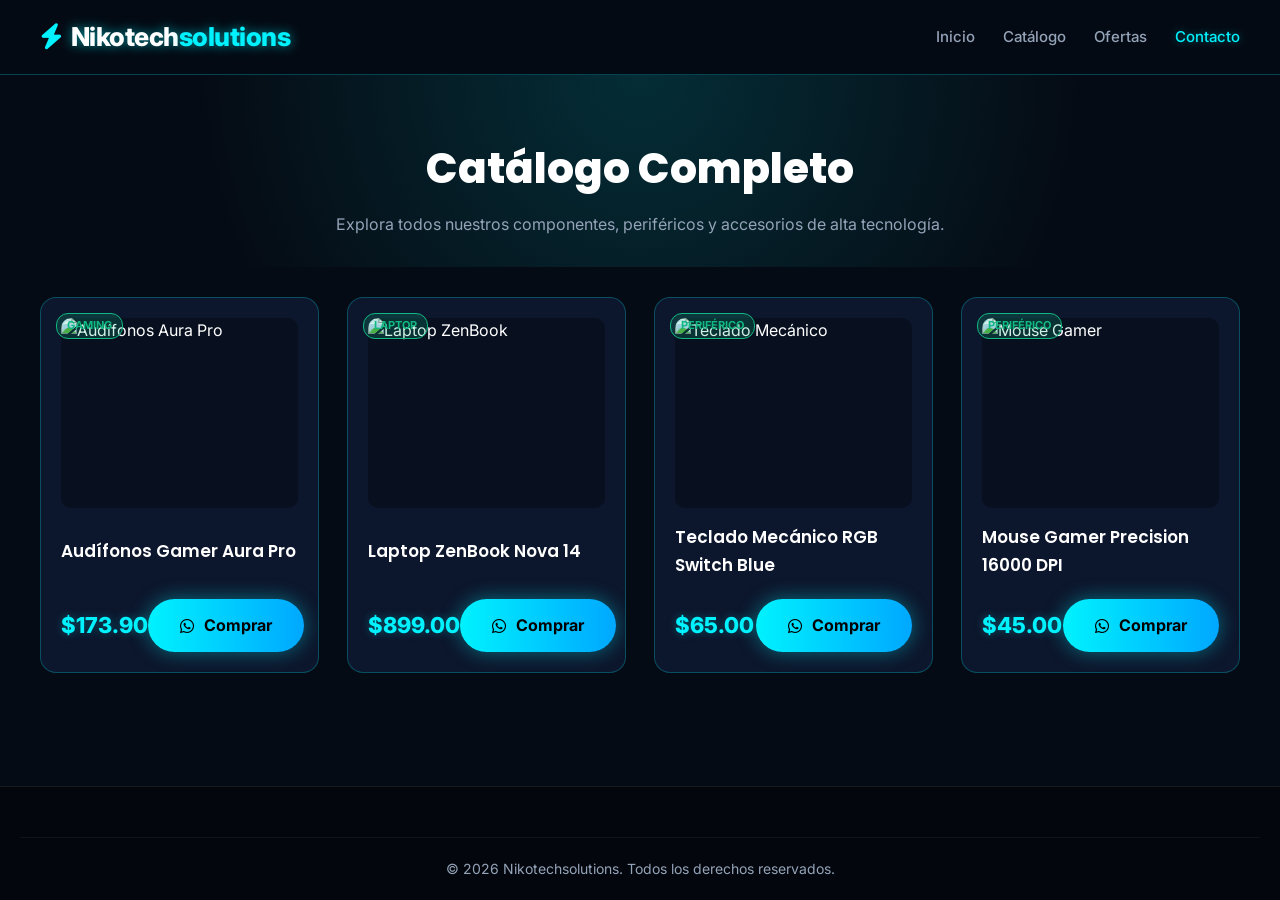
==== commit 8c0cfa9a: "catalogo.html" ====
--- a/catalogo.html
+++ b/catalogo.html
@@ -11,42 +11,19 @@
 <body>
 
     <header>
-    <div class="container nav-container">
-        <!-- Logo -->
-        <a href="index.html" class="brand-logo">
-            <i class="fa-solid fa-bolt" style="color: var(--accent-cyan);"></i>
-            <span style="color: #fff;">Nikotech<span style="color: var(--accent-cyan); text-shadow: 0 0 12px rgba(0, 242, 254, 0.6);">solutions</span></span>
-        </a>
-
-        <!-- Enlaces del Menú -->
-        <ul class="nav-links" id="navLinks">
-            <li><a href="index.html" class="active">Inicio</a></li>
-            <li><a href="catalogo.html">Catálogo</a></li>
-            <li><a href="ofertas.html">Ofertas</a></li>
-            <li><a href="contacto.html">Contacto</a></li>
-        </ul>
-
-        <!-- Acciones del Header -->
-        <div class="header-actions">
-            <!-- Buscador (Lupita) -->
-            <div class="search-box">
-                <i class="fa-solid fa-magnifying-glass"></i>
-                <input type="text" id="searchInput" placeholder="Buscar..." onkeyup="filterProducts()">
-            </div>
-
-            <!-- Carrito -->
-            <div class="cart-btn" onclick="toggleCart()">
-                <i class="fa-solid fa-cart-shopping"></i>
-                <div class="cart-count" id="cartCount">0</div>
-            </div>
-
-            <!-- Botón Menú Hamburguesa (3 Líneas) -->
-            <button class="mobile-menu-btn" id="mobileMenuBtn" onclick="toggleMobileMenu()">
-                <i class="fa-solid fa-bars"></i>
-            </button>
+        <div class="container nav-container">
+            <a href="index.html" class="brand-logo">
+                <i class="fa-solid fa-bolt" style="color: var(--accent-cyan);"></i>
+                <span style="color: #fff;">Nikotech<span style="color: var(--accent-cyan); text-shadow: 0 0 12px rgba(0, 242, 254, 0.6);">solutions</span></span>
+            </a>
+            <ul class="nav-links">
+                <li><a href="index.html">Inicio</a></li>
+                <li><a href="catalogo.html">Catálogo</a></li>
+                <li><a href="ofertas.html">Ofertas</a></li>
+                <li><a href="contacto.html" class="active">Contacto</a></li>
+            </ul>
         </div>
-    </div>
-</header>
+    </header>
 
     <main class="container">
         <section class="page-header">
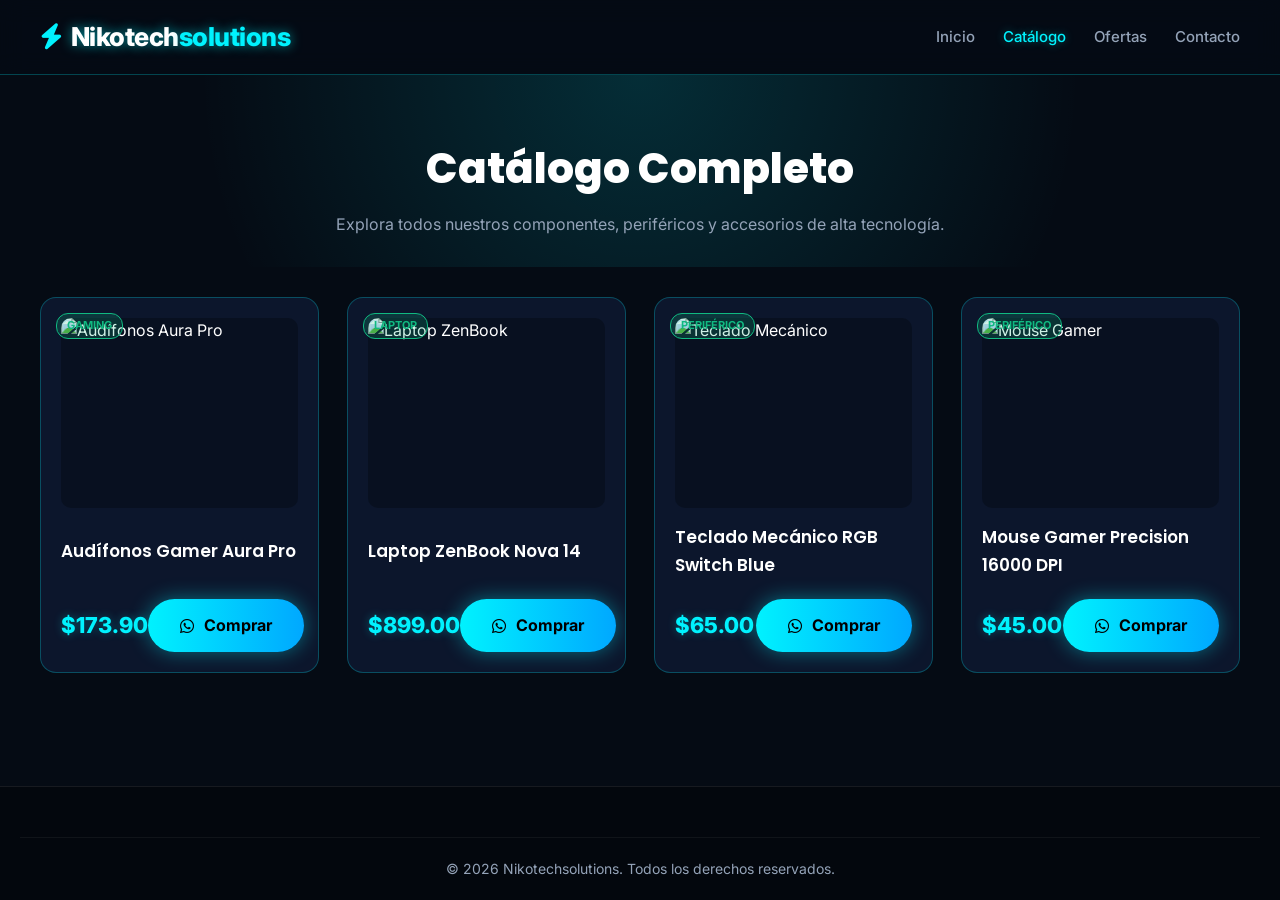
==== commit 7ed77d8a: "catalogo.html" ====
--- a/catalogo.html
+++ b/catalogo.html
@@ -17,10 +17,10 @@
                 <span style="color: #fff;">Nikotech<span style="color: var(--accent-cyan); text-shadow: 0 0 12px rgba(0, 242, 254, 0.6);">solutions</span></span>
             </a>
             <ul class="nav-links">
-                <li><a href="index.html">Inicio</a></li>
-                <li><a href="catalogo.html">Catálogo</a></li>
-                <li><a href="ofertas.html">Ofertas</a></li>
-                <li><a href="contacto.html" class="active">Contacto</a></li>
+                    <li><a href="index.html">Inicio</a></li>
+                    <li><a href="catalogo.html" class="active">Catálogo</a></li>
+                    <li><a href="ofertas.html">Ofertas</a></li>
+                    <li><a href="contacto.html">Contacto</a></li>
             </ul>
         </div>
     </header>
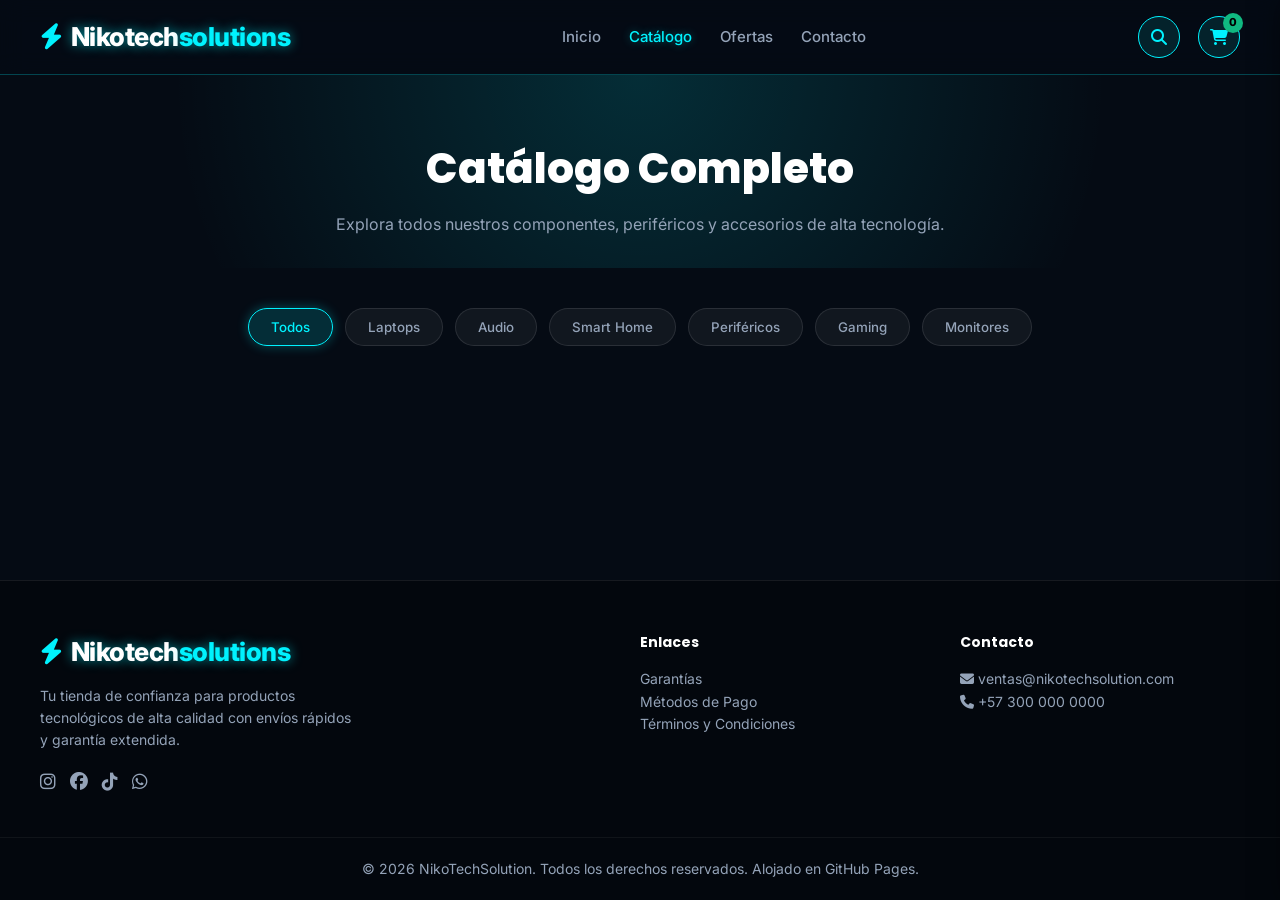
==== commit f54cc869: "Update catalogo.html" ====
--- a/catalogo.html
+++ b/catalogo.html
@@ -4,85 +4,135 @@
     <meta charset="UTF-8">
     <meta name="viewport" content="width=device-width, initial-scale=1.0">
     <title>Catálogo Completo | Nikotechsolutions</title>
+    <link rel="stylesheet" href="styles.css">
+    <!-- Google Fonts -->
+    <link rel="preconnect" href="https://fonts.googleapis.com">
+    <link rel="preconnect" href="https://fonts.gstatic.com" crossorigin>
     <link href="https://fonts.googleapis.com/css2?family=Poppins:wght@400;600;700;800&family=Inter:wght@300;400;500;600&display=swap" rel="stylesheet">
+    <!-- FontAwesome Icons -->
     <link rel="stylesheet" href="https://cdnjs.cloudflare.com/ajax/libs/font-awesome/6.5.1/css/all.min.css">
-    <link rel="stylesheet" href="styles.css">
+    <script src="products.js"></script>
 </head>
 <body>
 
+    <!-- Header & Navegación Responsiva -->
     <header>
         <div class="container nav-container">
+            <!-- Logo -->
             <a href="index.html" class="brand-logo">
                 <i class="fa-solid fa-bolt" style="color: var(--accent-cyan);"></i>
                 <span style="color: #fff;">Nikotech<span style="color: var(--accent-cyan); text-shadow: 0 0 12px rgba(0, 242, 254, 0.6);">solutions</span></span>
             </a>
-            <ul class="nav-links">
-                    <li><a href="index.html">Inicio</a></li>
-                    <li><a href="catalogo.html" class="active">Catálogo</a></li>
-                    <li><a href="ofertas.html">Ofertas</a></li>
-                    <li><a href="contacto.html">Contacto</a></li>
+
+            <!-- Enlaces del Menú -->
+            <ul class="nav-links" id="navLinks">
+                <li><a href="index.html">Inicio</a></li>
+                <li><a href="catalogo.html" class="active">Catálogo</a></li>
+                <li><a href="ofertas.html">Ofertas</a></li>
+                <li><a href="contacto.html">Contacto</a></li>
             </ul>
+
+            <!-- Acciones del Header -->
+            <div class="header-actions">
+                <!-- Buscador (Lupita) -->
+                <div class="search-box" id="searchBox">
+                    <i class="fa-solid fa-magnifying-glass" onclick="toggleSearch()"></i>
+                    <input type="text" id="searchInput" placeholder="Buscar..." onkeyup="filterProducts()">
+                </div>
+
+                <!-- Carrito -->
+                <div class="cart-btn" onclick="toggleCart()">
+                    <i class="fa-solid fa-cart-shopping"></i>
+                    <div class="cart-count" id="cartCount">0</div>
+                </div>
+
+                <!-- Botón Menú Hamburguesa (3 Líneas) -->
+                <button class="mobile-menu-btn" id="mobileMenuBtn" onclick="toggleMobileMenu()">
+                    <i class="fa-solid fa-bars"></i>
+                </button>
+            </div>
         </div>
     </header>
 
-    <main class="container">
+    <main>
         <section class="page-header">
             <h1>Catálogo Completo</h1>
             <p>Explora todos nuestros componentes, periféricos y accesorios de alta tecnología.</p>
         </section>
 
-        <section class="products-grid">
-            <!-- Producto 1 -->
-            <div class="product-card">
-                <span class="product-badge">Gaming</span>
-                <img src="https://images.unsplash.com/photo-1546435770-a3e426bf472b?w=500" alt="Audífonos Aura Pro" class="product-img">
-                <h3 class="product-title">Audífonos Gamer Aura Pro</h3>
-                <div class="product-bottom">
-                    <span class="product-price">$173.90</span>
-                    <a href="https://wa.me/573000000000" class="btn-primary" target="_blank"><i class="fa-brands fa-whatsapp"></i> Comprar</a>
-                </div>
+        <section class="categories container">
+            <!-- Filtros -->
+            <div class="category-filters">
+                <button class="filter-btn active" onclick="filterCategory('all', this)">Todos</button>
+                <button class="filter-btn" onclick="filterCategory('laptops', this)">Laptops</button>
+                <button class="filter-btn" onclick="filterCategory('audio', this)">Audio</button>
+                <button class="filter-btn" onclick="filterCategory('smarthome', this)">Smart Home</button>
+                <button class="filter-btn" onclick="filterCategory('perifericos', this)">Periféricos</button>
+                <button class="filter-btn" onclick="filterCategory('gaming', this)">Gaming</button>
+                <button class="filter-btn" onclick="filterCategory('monitores', this)">Monitores</button>
             </div>
 
-            <!-- Producto 2 -->
-            <div class="product-card">
-                <span class="product-badge">Laptop</span>
-                <img src="https://images.unsplash.com/photo-1603302576837-37561b2e2302?w=500" alt="Laptop ZenBook" class="product-img">
-                <h3 class="product-title">Laptop ZenBook Nova 14</h3>
-                <div class="product-bottom">
-                    <span class="product-price">$899.00</span>
-                    <a href="https://wa.me/573000000000" class="btn-primary" target="_blank"><i class="fa-brands fa-whatsapp"></i> Comprar</a>
-                </div>
-            </div>
-
-            <!-- Producto 3 -->
-            <div class="product-card">
-                <span class="product-badge">Periférico</span>
-                <img src="https://images.unsplash.com/photo-1587829741301-dc798b83add3?w=500" alt="Teclado Mecánico" class="product-img">
-                <h3 class="product-title">Teclado Mecánico RGB Switch Blue</h3>
-                <div class="product-bottom">
-                    <span class="product-price">$65.00</span>
-                    <a href="https://wa.me/573000000000" class="btn-primary" target="_blank"><i class="fa-brands fa-whatsapp"></i> Comprar</a>
-                </div>
-            </div>
-
-            <!-- Producto 4 -->
-            <div class="product-card">
-                <span class="product-badge">Periférico</span>
-                <img src="https://images.unsplash.com/photo-1615663245857-ac93bb7c39e7?w=500" alt="Mouse Gamer" class="product-img">
-                <h3 class="product-title">Mouse Gamer Precision 16000 DPI</h3>
-                <div class="product-bottom">
-                    <span class="product-price">$45.00</span>
-                    <a href="https://wa.me/573000000000" class="btn-primary" target="_blank"><i class="fa-brands fa-whatsapp"></i> Comprar</a>
-                </div>
-            </div>
+            <!-- Grilla de Productos (se llena con products.js) -->
+            <div class="products-grid" id="productsGrid"></div>
         </section>
     </main>
 
+    <!-- Cart Drawer (Carrito) -->
+    <div class="cart-modal" id="cartModal">
+        <div class="cart-header">
+            <h3>Tu Carrito</h3>
+            <button class="close-cart" onclick="toggleCart()"><i class="fa-solid fa-xmark"></i></button>
+        </div>
+        <div class="cart-items" id="cartItems">
+            <!-- Items del carrito -->
+        </div>
+        <div class="cart-footer">
+            <div class="cart-total">
+                <span>Total:</span>
+                <span id="cartTotal" style="color: var(--accent-cyan);">$0.00</span>
+            </div>
+            <button class="btn-whatsapp" onclick="checkoutWhatsApp()">
+                <i class="fa-brands fa-whatsapp"></i> Pedir por WhatsApp
+            </button>
+        </div>
+    </div>
+
+    <!-- Footer -->
     <footer>
-        <div class="container footer-bottom">
-            <p>© 2026 Nikotechsolutions. Todos los derechos reservados.</p>
+        <div class="container footer-grid">
+            <div class="footer-about">
+                <a href="#" class="brand-logo">
+                    <i class="fa-solid fa-bolt" style="color: var(--accent-cyan);"></i>
+                     <span style="color: #fff;">Nikotech<span style="color: var(--accent-cyan); text-shadow: 0 0 12px rgba(0, 242, 254, 0.6);">solutions</span></span>
+                </a>
+                <p>Tu tienda de confianza para productos tecnológicos de alta calidad con envíos rápidos y garantía extendida.</p>
+                <div class="social-icons">
+                    <a href="#"><i class="fa-brands fa-instagram"></i></a>
+                    <a href="#"><i class="fa-brands fa-facebook"></i></a>
+                    <a href="#"><i class="fa-brands fa-tiktok"></i></a>
+                    <a href="#"><i class="fa-brands fa-whatsapp"></i></a>
+                </div>
+            </div>
+            <div>
+                <h4 style="color: #fff; margin-bottom: 15px;">Enlaces</h4>
+                <p><a href="#" style="color: var(--text-muted); text-decoration: none;">Garantías</a></p>
+                <p><a href="#" style="color: var(--text-muted); text-decoration: none;">Métodos de Pago</a></p>
+                <p><a href="#" style="color: var(--text-muted); text-decoration: none;">Términos y Condiciones</a></p>
+            </div>
+            <div>
+                <h4 style="color: #fff; margin-bottom: 15px;">Contacto</h4>
+                <p><i class="fa-solid fa-envelope"></i> ventas@nikotechsolution.com</p>
+                <p><i class="fa-solid fa-phone"></i> +57 300 000 0000</p>
+            </div>
+        </div>
+        <div class="footer-bottom">
+            <p>© 2026 NikoTechSolution. Todos los derechos reservados. Alojado en GitHub Pages.</p>
         </div>
     </footer>
 
+    <script>
+        // Carga inicial: muestra todo el catálogo
+        renderProducts(products);
+    </script>
 </body>
 </html>
--- a/styles.css
+++ b/styles.css
@@ -256,61 +256,61 @@
   align-items: center;
   gap: 18px;
 }
-/* =========================================================
-   BUSCADOR COMPACTO (LUPITA DESPLEGABLE GLOBAL)
-   ========================================================= */
 .search-box {
-    position: relative;
-    width: 42px;
-    height: 42px;
-    display: flex;
-    align-items: center;
-    justify-content: flex-end; /* Mantiene la expansión hacia la izquierda */
-}
-
-/* Icono de la lupita */
+  position: relative;
+  width: 42px;
+  height: 42px;
+  display: flex;
+  align-items: center;
+}
 .search-box i {
-    position: absolute;
-    right: 14px;
-    top: 50%;
-    transform: translateY(-50%);
-    color: var(--accent-cyan);
-    font-size: 16px;
-    pointer-events: none;
-    z-index: 2;
-    transition: all 0.3s ease;
-}
-
-/* Input colapsado como botón circular */
+  position: absolute;
+  left: 50%;
+  top: 50%;
+  transform: translate(-50%, -50%);
+  color: var(--accent-cyan);
+  font-size: 16px;
+  cursor: pointer;
+  z-index: 2;
+  width: 42px;
+  height: 42px;
+  display: flex;
+  align-items: center;
+  justify-content: center;
+  border: 1px solid var(--accent-cyan);
+  border-radius: 50%;
+  background: rgba(0, 242, 254, 0.1);
+  transition: 0.3s;
+}
+.search-box i:hover {
+  background: var(--accent-cyan);
+  color: #000;
+}
 .search-box input {
-    width: 42px;
-    height: 42px;
-    padding: 0;
-    border-radius: 50%;
-    background: rgba(0, 242, 254, 0.1);
-    border: 1px solid var(--accent-cyan);
-    color: transparent; /* Oculta el texto de placeholder mientras está cerrado */
-    cursor: pointer;
-    outline: none;
-    transition: all 0.4s cubic-bezier(0.4, 0, 0.2, 1);
-    position: absolute;
-    right: 0;
-}
-
-/* Efecto Hover */
-.search-box input:hover {
-    box-shadow: 0 0 12px rgba(0, 242, 254, 0.4);
-}
-
-/* Al hacer clic (Focus): la barra se despliega */
-.search-box input:focus {
-    width: 220px; /* Ancho expandido para escribir */
-    border-radius: 20px;
-    padding: 8px 38px 8px 16px; /* Espacio interno para que el texto no toque la lupita */
-    color: #ffffff;
-    background: #0c162c;
-    box-shadow: 0 0 15px rgba(0, 242, 254, 0.5);
-    cursor: text;
+  position: absolute;
+  right: 0;
+  top: 50%;
+  transform: translateY(-50%);
+  background: #0c162c;
+  border: 1px solid rgba(255, 255, 255, 0.1);
+  padding: 8px 16px;
+  border-radius: 20px;
+  color: #fff;
+  font-size: 14px;
+  outline: none;
+  transition: 0.3s;
+  width: 0;
+  opacity: 0;
+  pointer-events: none;
+  z-index: 1;
+}
+.search-box.active input {
+  width: 200px;
+  opacity: 1;
+  pointer-events: auto;
+  padding-right: 50px;
+  border-color: var(--accent-cyan);
+  box-shadow: 0 0 10px rgba(0, 242, 254, 0.2);
 }
 .cart-btn {
   background: rgba(0, 242, 254, 0.1);
@@ -810,19 +810,6 @@
     flex: 1;
     justify-content: flex-end;
   }
-  .search-box {
-    flex: 1;
-    max-width: 200px;
-  }
-  .search-box input {
-    width: 100%;
-    font-size: 13px;
-    padding: 7px 12px 7px 30px;
-  }
-  .search-box input:focus {
-    width: 100%;
-    border-color: var(--accent-cyan);
-  }
   .hero {
     padding: 50px 0;
   }
@@ -882,7 +869,4 @@
   .brand-logo {
     font-size: 18px;
   }
-  .search-box {
-    max-width: 150px;
-  }
-}
+}
